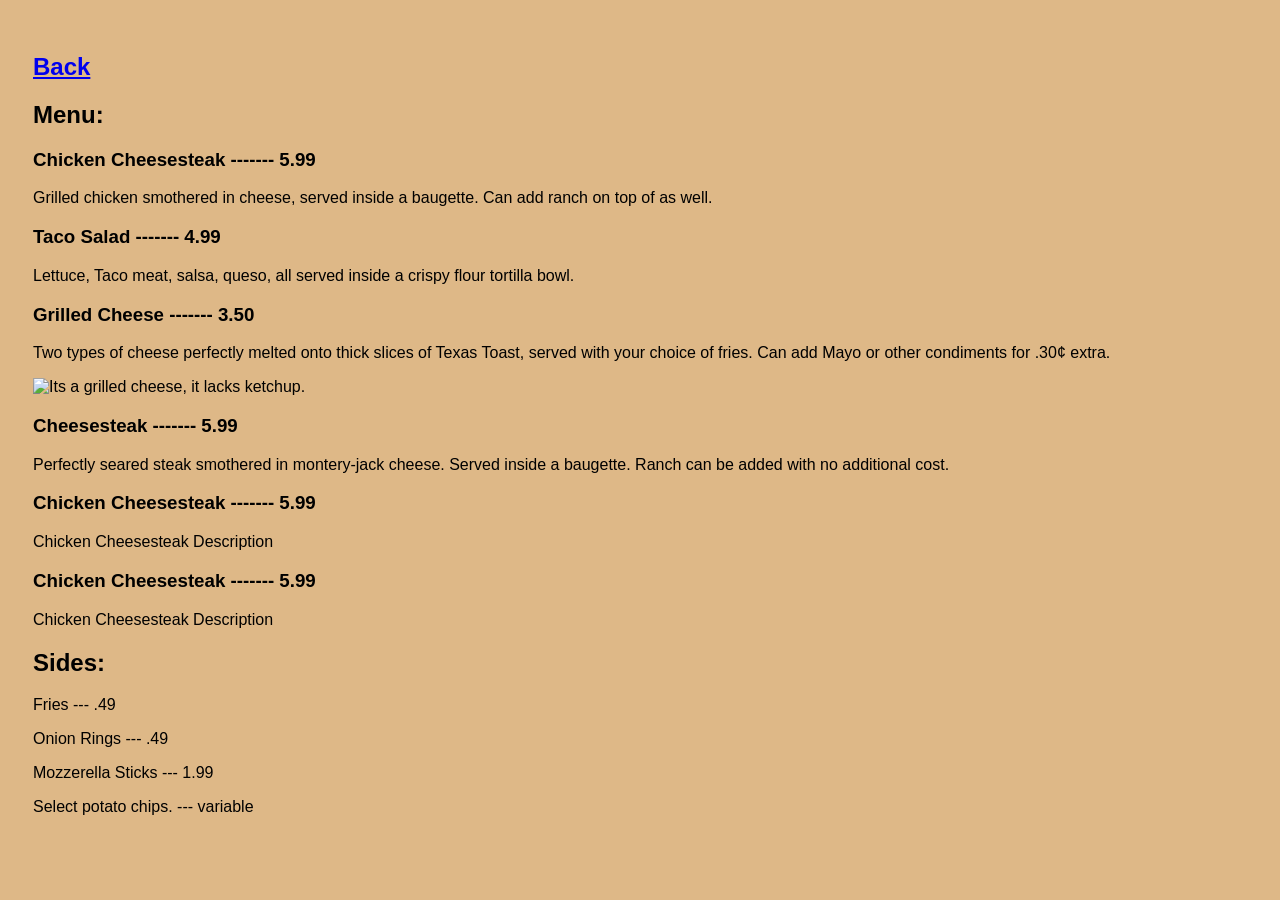
==== Stingers Project/menu.html @ ac77e2d1 "Add files via upload" ====
<!DOCTYPE html>

<html>
    <head>
        <meta charset="utf-8">
        <meta http-equiv="X-UA-Compatible" content="IE=edge">
        <title>Stingers Menu</title>
        <meta name="Menu" content="The menu for stingers.">
        <meta name="viewport" content="width=device-width, initial-scale=1">
        <link rel="stylesheet" href="styles.css">
    </head>
    <body id="menu">
    <section>
      <h2><a href="index.html">Back</a></h2>
      <h2>Menu:</h2>
     
        <h3>Chicken Cheesesteak ------- 5.99</h3>
            <p>Grilled chicken smothered in cheese, served inside  a baugette. Can add ranch on top of as well.</p>
            <h3>Taco Salad ------- 4.99</h3>
            <p>Lettuce, Taco meat, salsa, queso, all served inside a crispy flour tortilla bowl.</p>
            <h3>Grilled Cheese ------- 3.50</h3>
            <p>Two types of cheese perfectly melted onto thick slices of Texas Toast, served with your choice of fries. Can add Mayo or other condiments for .30&cent; extra.</p>
            <img src="https://www.allrecipes.com/thmb/pnEUcAXDg5GUJ77fUDzZp41NWkE=/1500x0/filters:no_upscale():max_bytes(150000):strip_icc()/AR-238891-Grilled-Cheese-Sandwich-beauty-4x3-362f705972e64a948b7ec547f7b2a831.jpg" alt="Its a grilled cheese, it lacks ketchup." width="200"></img>
            <h3>Cheesesteak ------- 5.99</h3>
            <p>Perfectly seared steak smothered in montery-jack cheese. Served inside a baugette. Ranch can be added with no additional cost.</p>
            <h3>Chicken Cheesesteak ------- 5.99</h3>
            <p>Chicken Cheesesteak Description</p>
            <h3>Chicken Cheesesteak ------- 5.99</h3>
            <p>Chicken Cheesesteak Description</p>

        <h2>Sides:</h2>
                <p>Fries --- .49</p>
                <p>Onion Rings --- .49</p>
                <p>Mozzerella Sticks --- 1.99</p>
                <p>Select potato chips. --- variable</p>
        <script src="" async defer></script>
    </section>
    </body>
</html>
---- Stingers Project/styles.css ----
body {
    font-family: 'Lucida Sans', 'Lucida Sans Regular', 'Lucida Grande', 'Lucida Sans Unicode', Geneva, Verdana, sans-serif;
 padding: 25px;
 
}

body#menu {
    background-color: burlywood;
}
body#index {
    background-color: rgba(202, 173, 9, 0.411);
}

hr {
    height: 2px;
    background-color:black;
    border-color: yellow;
}
.dropdown {
    position:relative;
    display: inline-block;
}

.dropbtn {
    background-color: rgb(255, 255, 3);
    color: black;
    padding: 16px;
    font-size: 16px;
    border: 5px solid black;
   cursor: pointer;
}

.dropdown-content {
    display: none;
    position: absolute;
    background-color: rgb(218, 149, 3);
    min-width: 160px;
    box-shadow: 0px 8px 16px 0px rgba(0,0,0,0,.2);
    z-index: 1;
}

.dropwdown-content a {
    color: black;
    padding: 12px 16px;
    text-decoration: none;
    display: block;

}

.dorpwdown-content a:hover {
    display: block;
}
.dropdown:hover .dropdown-content {
    display: block;
}
.dropdown:hover .dropbtn {
    background-color: rgb(255, 0, 0);
}
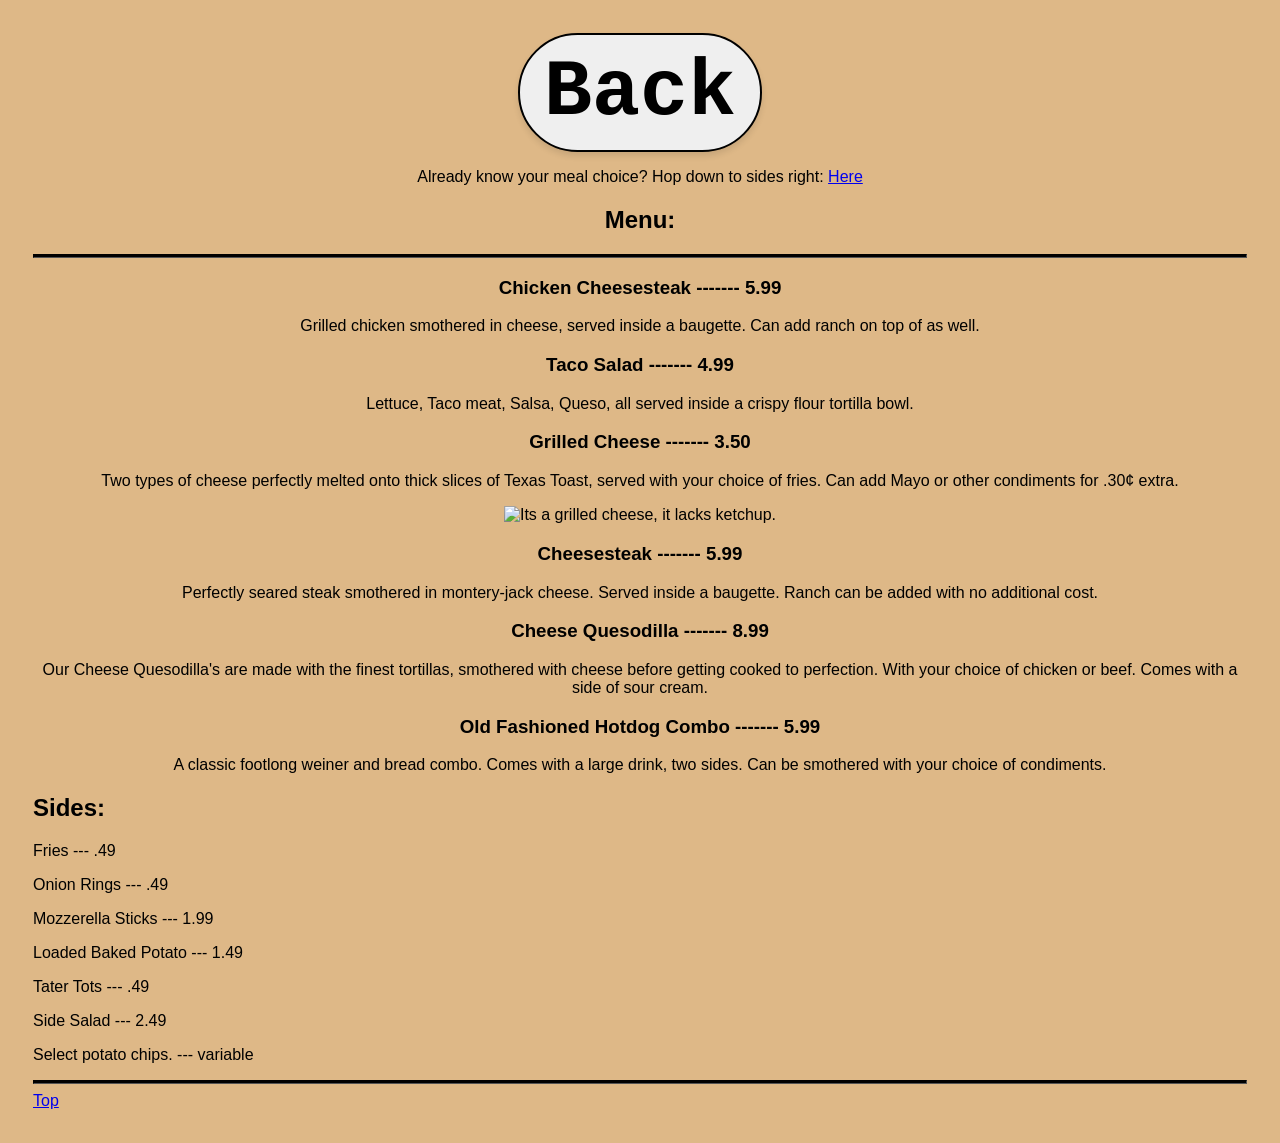
==== commit f25bdea9: "Updated Menu page to look cleaner" ====
--- a/Stingers Project/menu.html
+++ b/Stingers Project/menu.html
@@ -10,30 +10,41 @@
         <link rel="stylesheet" href="styles.css">
     </head>
     <body id="menu">
-    <section>
-      <h2><a href="index.html">Back</a></h2>
+    <section id="menutop">
+      <div class="buttonHolder"><button type="button" onclick="window.location.href='index.html'" id="bttntoindex">Back</button><div>
+
+      <p>Already know your meal choice? Hop down to sides right: <a href="#sides">Here</a></p>
       <h2>Menu:</h2>
+      <hr id="hrmenu">
      
         <h3>Chicken Cheesesteak ------- 5.99</h3>
             <p>Grilled chicken smothered in cheese, served inside  a baugette. Can add ranch on top of as well.</p>
             <h3>Taco Salad ------- 4.99</h3>
-            <p>Lettuce, Taco meat, salsa, queso, all served inside a crispy flour tortilla bowl.</p>
+            <p>Lettuce, Taco meat, Salsa, Queso, all served inside a crispy flour tortilla bowl.</p>
             <h3>Grilled Cheese ------- 3.50</h3>
             <p>Two types of cheese perfectly melted onto thick slices of Texas Toast, served with your choice of fries. Can add Mayo or other condiments for .30&cent; extra.</p>
             <img src="https://www.allrecipes.com/thmb/pnEUcAXDg5GUJ77fUDzZp41NWkE=/1500x0/filters:no_upscale():max_bytes(150000):strip_icc()/AR-238891-Grilled-Cheese-Sandwich-beauty-4x3-362f705972e64a948b7ec547f7b2a831.jpg" alt="Its a grilled cheese, it lacks ketchup." width="200"></img>
             <h3>Cheesesteak ------- 5.99</h3>
             <p>Perfectly seared steak smothered in montery-jack cheese. Served inside a baugette. Ranch can be added with no additional cost.</p>
-            <h3>Chicken Cheesesteak ------- 5.99</h3>
-            <p>Chicken Cheesesteak Description</p>
-            <h3>Chicken Cheesesteak ------- 5.99</h3>
-            <p>Chicken Cheesesteak Description</p>
-
+            <h3>Cheese Quesodilla ------- 8.99</h3>
+            <p>Our Cheese Quesodilla's are made with the finest tortillas, smothered with cheese before getting cooked to perfection. With your choice of chicken or beef. Comes with a side of sour cream.</p>
+            <h3>Old Fashioned Hotdog Combo ------- 5.99</h3>
+            <p>A classic footlong weiner and bread combo. Comes with a large drink, two sides. Can be smothered with your choice of condiments. </p>
+    </section>
+    <section id="sides">
         <h2>Sides:</h2>
                 <p>Fries --- .49</p>
                 <p>Onion Rings --- .49</p>
                 <p>Mozzerella Sticks --- 1.99</p>
+                <p>Loaded Baked Potato --- 1.49</p>
+                <p>Tater Tots --- .49</p>
+                <p>Side Salad --- 2.49</p>
                 <p>Select potato chips. --- variable</p>
         <script src="" async defer></script>
     </section>
     </body>
+    <footer>
+        <hr id="hrmenu">
+        <a href=#menutop>Top</a>
+    </footer>
 </html>
--- a/Stingers Project/styles.css
+++ b/Stingers Project/styles.css
@@ -9,16 +9,23 @@
 }
 body#index {
     background-color: rgba(202, 173, 9, 0.411);
+   
 }
 
-hr {
+hr#indexhr {
     height: 2px;
     background-color:black;
     border-color: yellow;
 }
+hr#hrmenu {
+    height: 2px;
+    background-color: black;
+    border-color: black;
+}
 .dropdown {
     position:relative;
     display: inline-block;
+    
 }
 
 .dropbtn {
@@ -55,4 +62,45 @@
 }
 .dropdown:hover .dropbtn {
     background-color: rgb(255, 0, 0);
+}
+
+button#bttntoindex {
+    
+    font-family: courier new;
+    font-size: 80px;
+    font-weight: bold;
+    padding: 12px 24px;
+
+    /*Button cosmetics*/
+    color: none;
+    background-color: none;
+
+    border: 2px solid;
+    border-radius: 60px;
+
+    cursor: pointer;
+    transition: all 0.2s ease-in-out;
+    box-shadow: 0 4px 6px rgba(0, 0, 0, 0.1);
+
+    margin-left: auto;
+    margin-right: auto;
+    
+}
+
+button#bttntoindex:hover {
+    background-color: #0056b3;
+  border-color: #004085;
+  box-shadow: 0 6px 8px rgba(0, 0, 0, 0.15);
+  transform: translateY(-1px);
+}
+
+button#bttntoindex:active {
+     background-color: #004085;
+  border-color: #003366;
+  box-shadow: 0 2px 4px rgba(0, 0, 0, 0.2);
+  transform: translateY(1px);
+}
+
+.buttonHolder {
+    text-align: center;
 }
